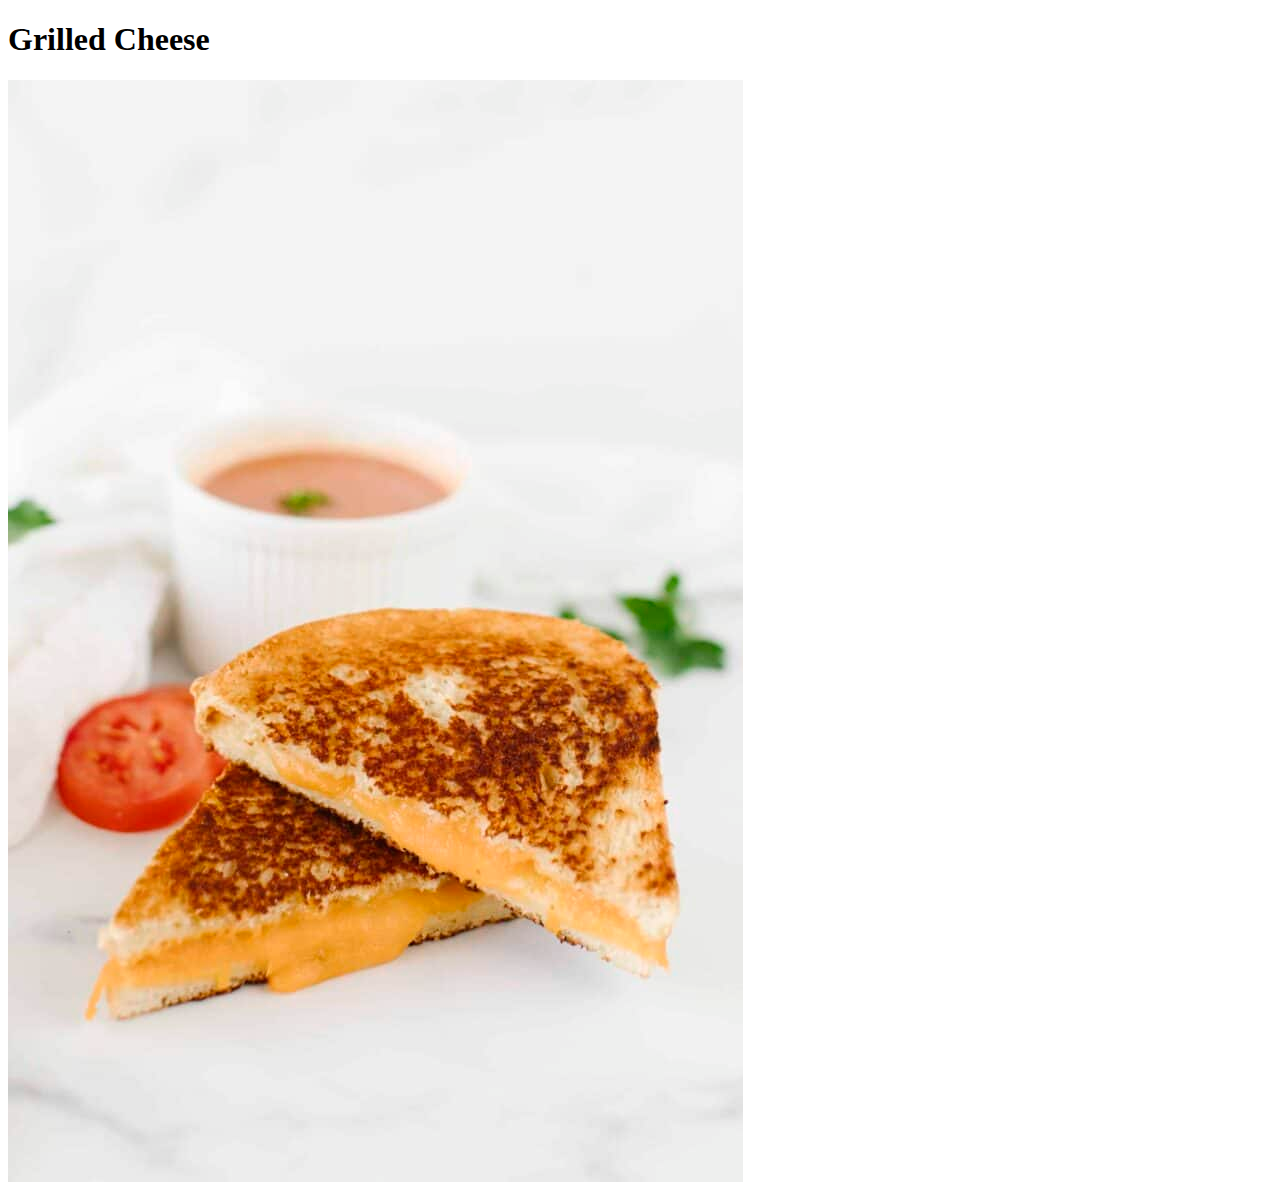
==== recipes/grilled-cheese.html @ 78ecb136 "Fix titles and add images" ====
<!DOCTYPE html>
<html lang="en">
<head>
    <meta charset="UTF-8">
    <meta name="viewport" content="width=device-width, initial-scale=1.0">
    <title>Document</title>
</head>
<body>
    <h1>Grilled Cheese</h1>
    <img src="../recipe-images/grilled-cheese-image.jpg" alt="It's a picture of a grilled cheese sandwich.">
</body>
</html>
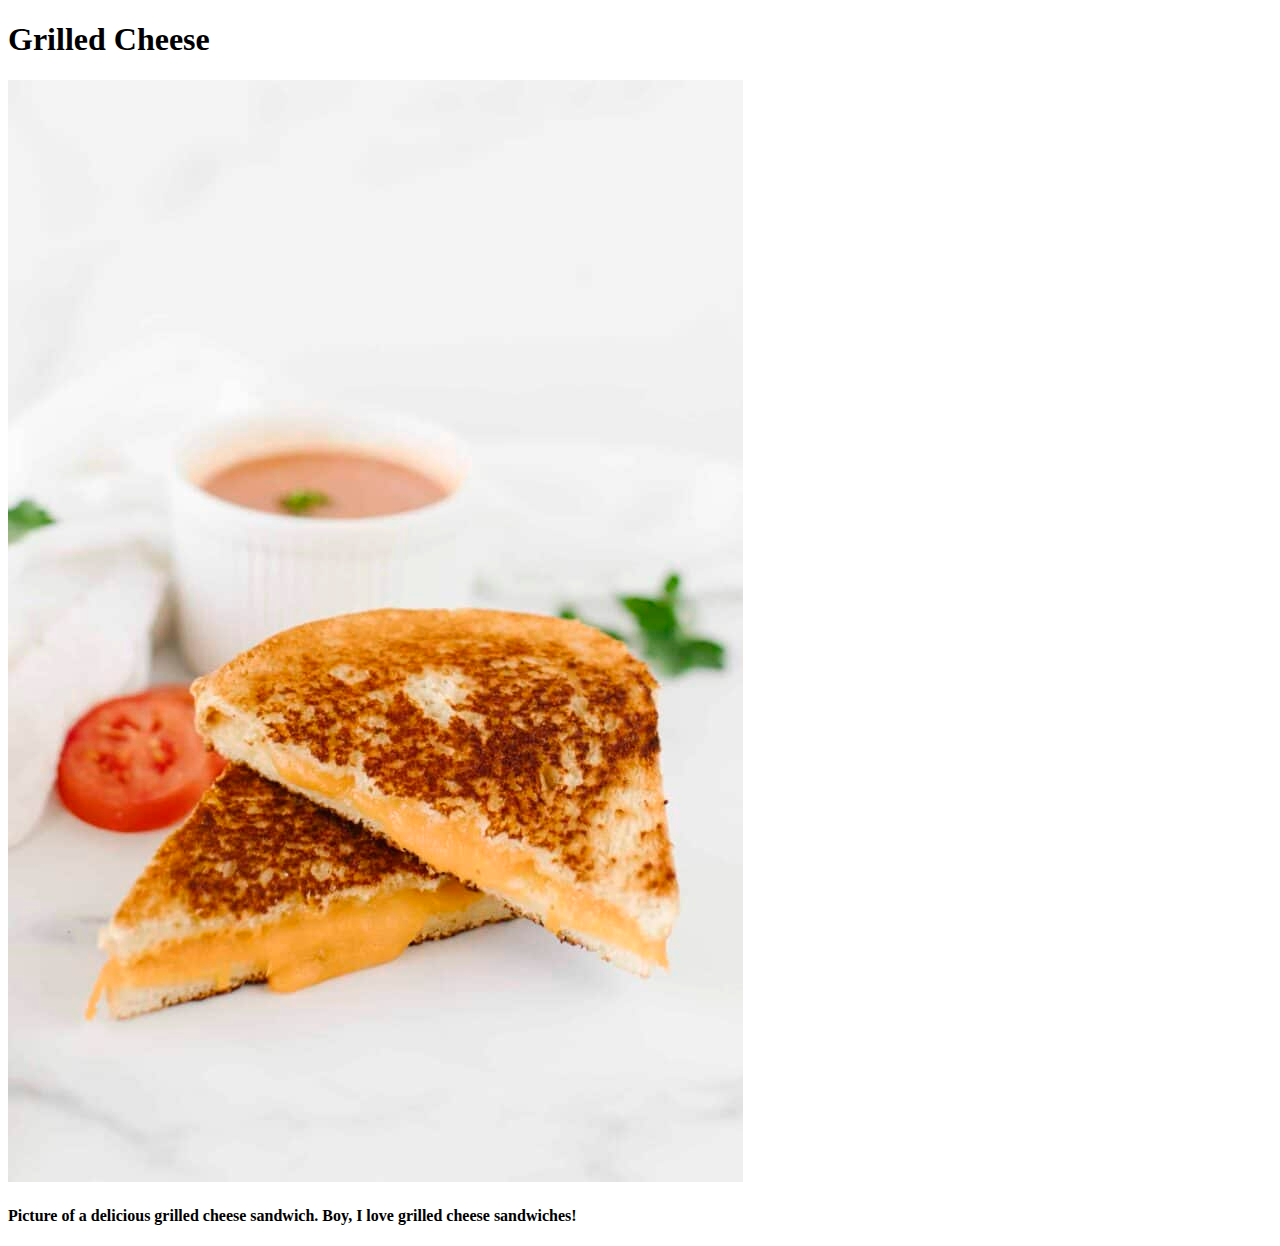
==== commit b301da7e: "Add descriptions under each dish image" ====
--- a/recipes/grilled-cheese.html
+++ b/recipes/grilled-cheese.html
@@ -3,10 +3,11 @@
 <head>
     <meta charset="UTF-8">
     <meta name="viewport" content="width=device-width, initial-scale=1.0">
-    <title>Document</title>
+    <title>Grilled Cheese Recipe</title>
 </head>
 <body>
     <h1>Grilled Cheese</h1>
     <img src="../recipe-images/grilled-cheese-image.jpg" alt="It's a picture of a grilled cheese sandwich.">
+    <p><h4>Picture of a delicious grilled cheese sandwich. Boy, I love grilled cheese sandwiches!</h4></p>
 </body>
 </html>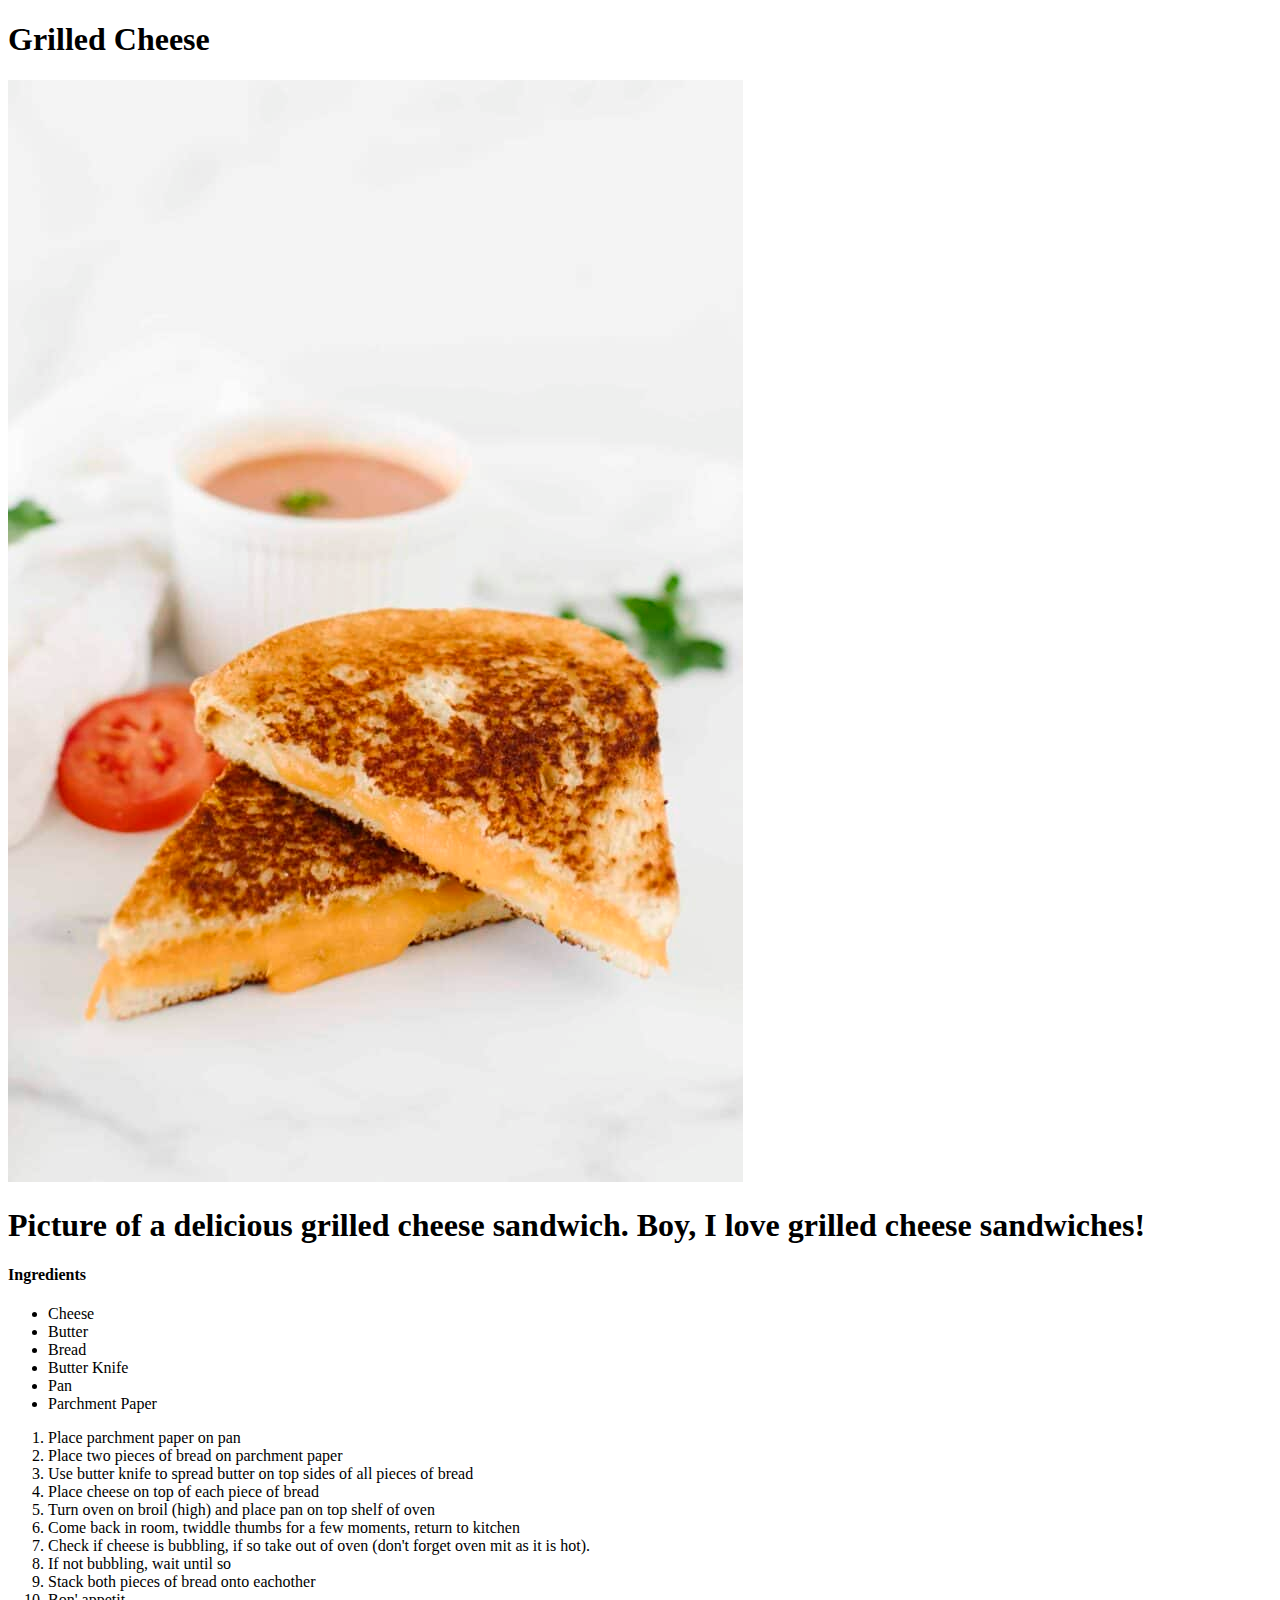
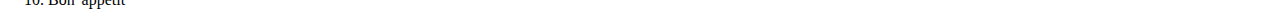
==== commit 2609d761: "Add grilled cheese list" ====
--- a/recipes/grilled-cheese.html
+++ b/recipes/grilled-cheese.html
@@ -8,6 +8,27 @@
 <body>
     <h1>Grilled Cheese</h1>
     <img src="../recipe-images/grilled-cheese-image.jpg" alt="It's a picture of a grilled cheese sandwich.">
-    <p><h4>Picture of a delicious grilled cheese sandwich. Boy, I love grilled cheese sandwiches!</h4></p>
+    <p><h1>Picture of a delicious grilled cheese sandwich. Boy, I love grilled cheese sandwiches!</h1></p>
+    <h4> Ingredients</h4>
+    <ul>
+        <li>Cheese</li>
+        <li>Butter</li>
+        <li>Bread</li>
+        <li>Butter Knife</li>
+        <li>Pan</li>
+        <li>Parchment Paper</li>
+    </ul>
+    <ol>
+        <li>Place parchment paper on pan</li>
+        <li>Place two pieces of bread on parchment paper</li>
+        <li>Use butter knife to spread butter on top sides of all pieces of bread</li>
+        <li>Place cheese on top of each piece of bread</li>
+        <li>Turn oven on broil (high) and place pan on top shelf of oven</li>
+        <li>Come back in room, twiddle thumbs for a few moments, return to kitchen</li>
+        <li>Check if cheese is bubbling, if so take out of oven (don't forget oven mit as it is hot).</li>
+        <li>If not bubbling, wait until so</li>
+        <li>Stack both pieces of bread onto eachother</li>
+        <li>Bon' appetit</li>
+    </ol>
 </body>
 </html>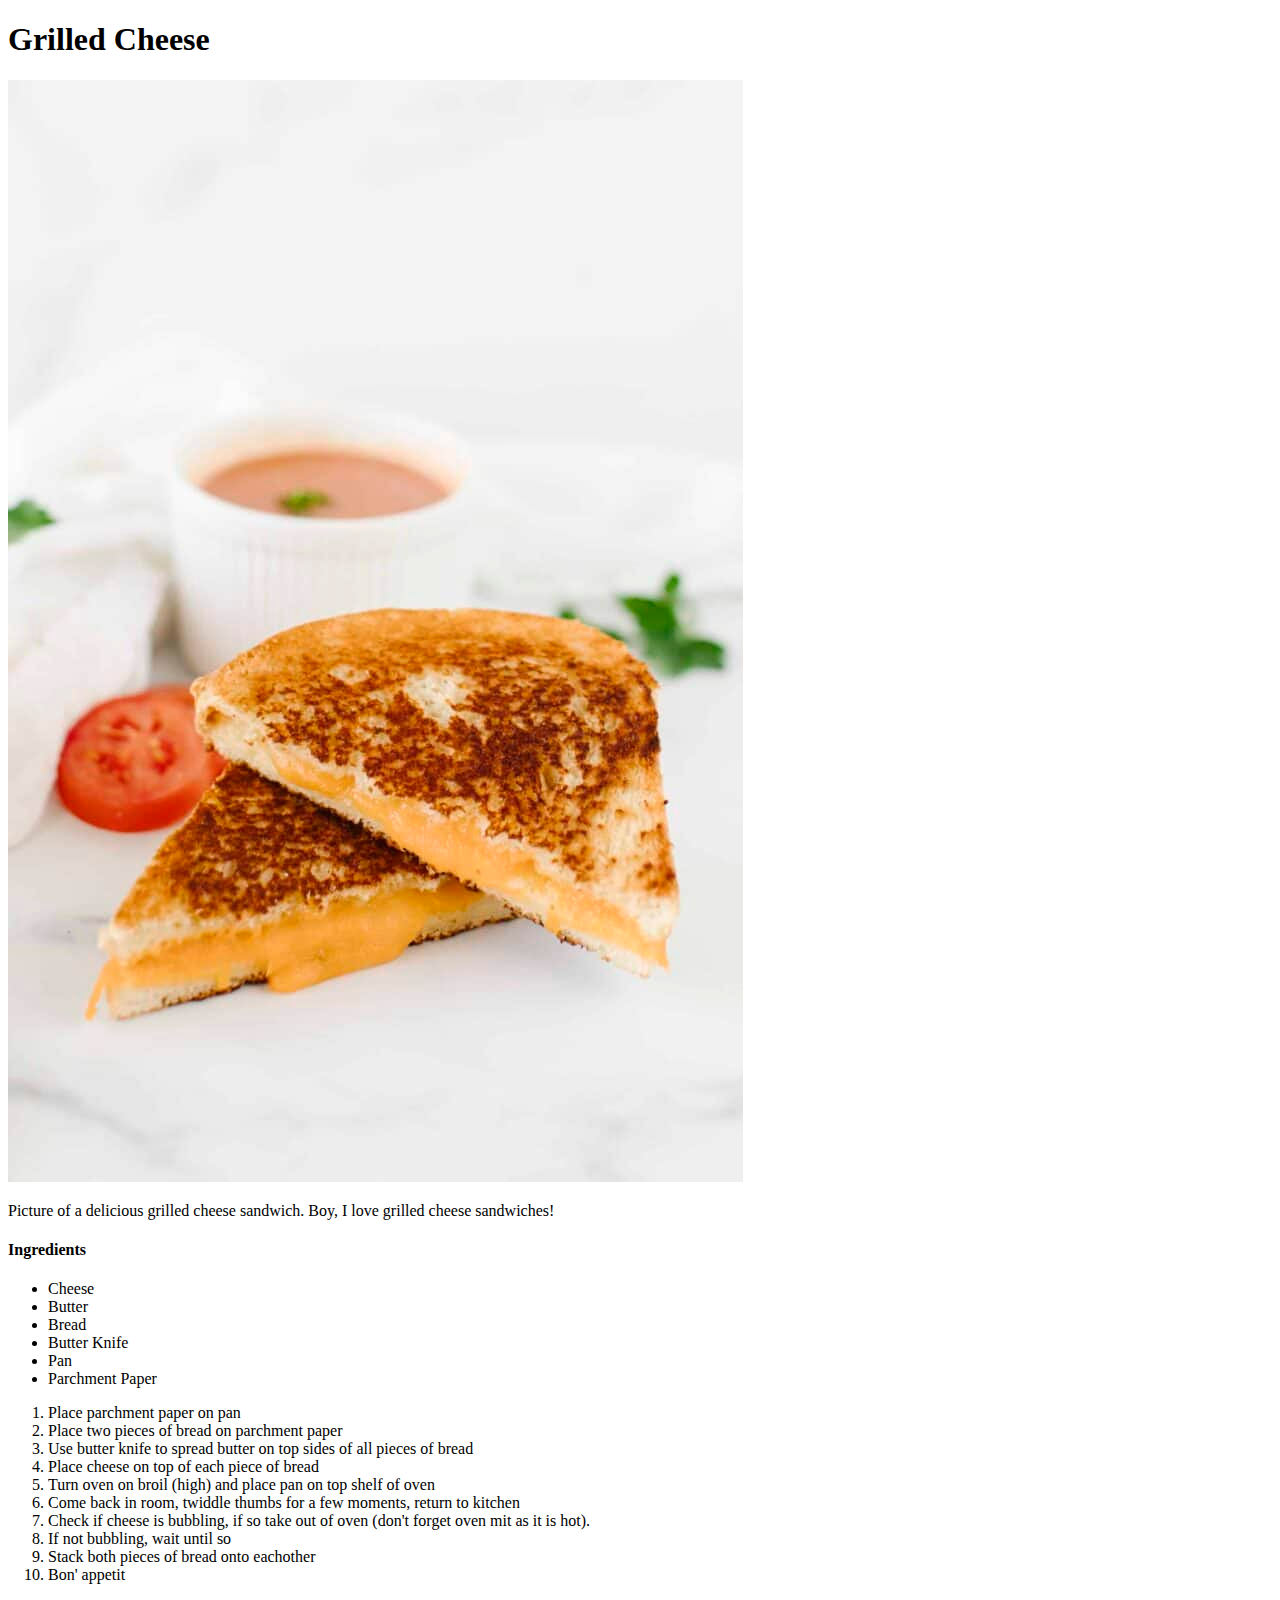
==== commit 0e0a8917: "Update header description sizes under each image" ====
--- a/recipes/grilled-cheese.html
+++ b/recipes/grilled-cheese.html
@@ -8,7 +8,7 @@
 <body>
     <h1>Grilled Cheese</h1>
     <img src="../recipe-images/grilled-cheese-image.jpg" alt="It's a picture of a grilled cheese sandwich.">
-    <p><h1>Picture of a delicious grilled cheese sandwich. Boy, I love grilled cheese sandwiches!</h1></p>
+    <p><h7>Picture of a delicious grilled cheese sandwich. Boy, I love grilled cheese sandwiches!</h7></p>
     <h4> Ingredients</h4>
     <ul>
         <li>Cheese</li>
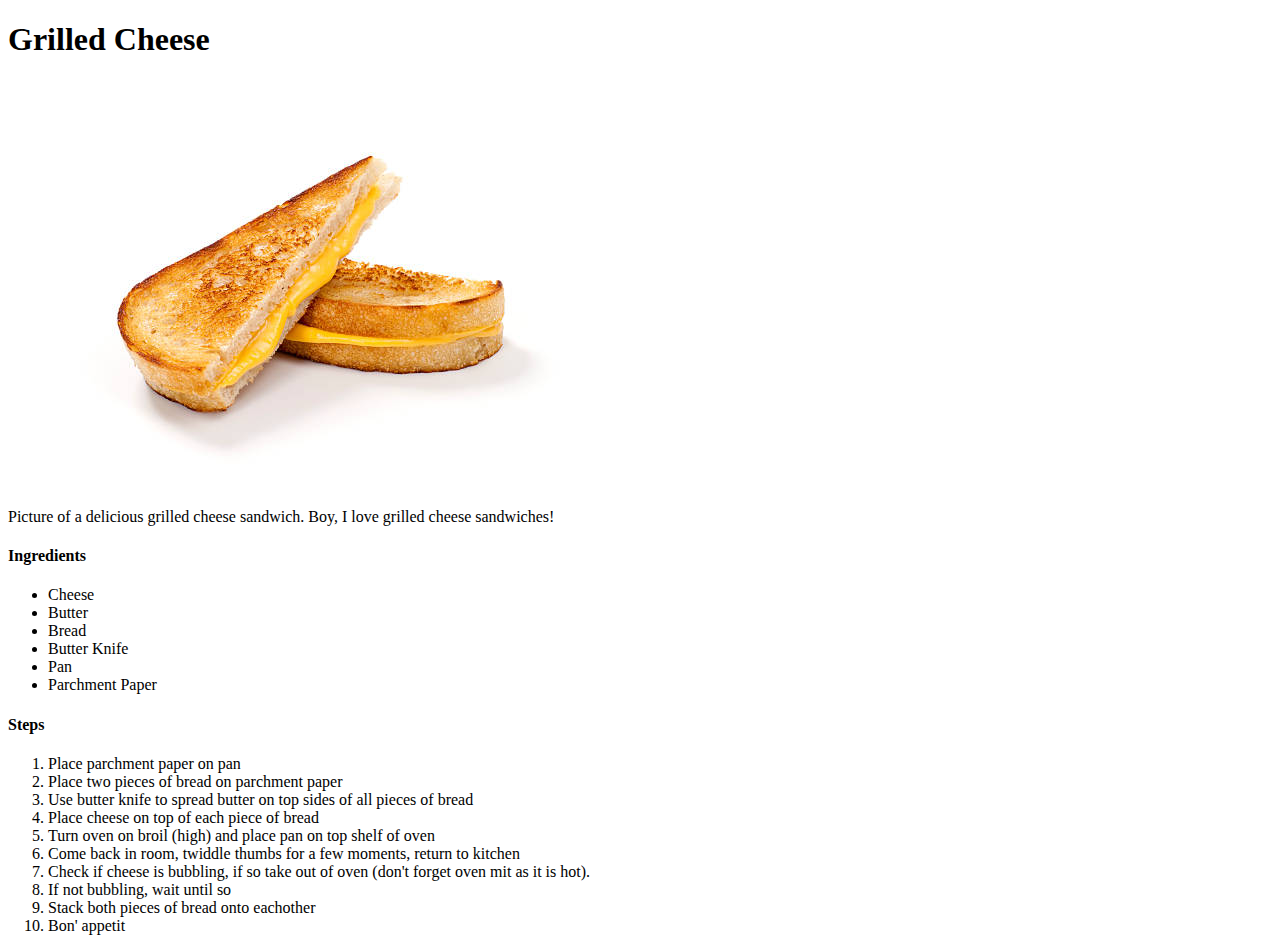
==== commit a78fa473: "Add steps and update grilled cheese picture" ====
--- a/recipes/grilled-cheese.html
+++ b/recipes/grilled-cheese.html
@@ -18,6 +18,7 @@
         <li>Pan</li>
         <li>Parchment Paper</li>
     </ul>
+    <h4>Steps</h4>
     <ol>
         <li>Place parchment paper on pan</li>
         <li>Place two pieces of bread on parchment paper</li>
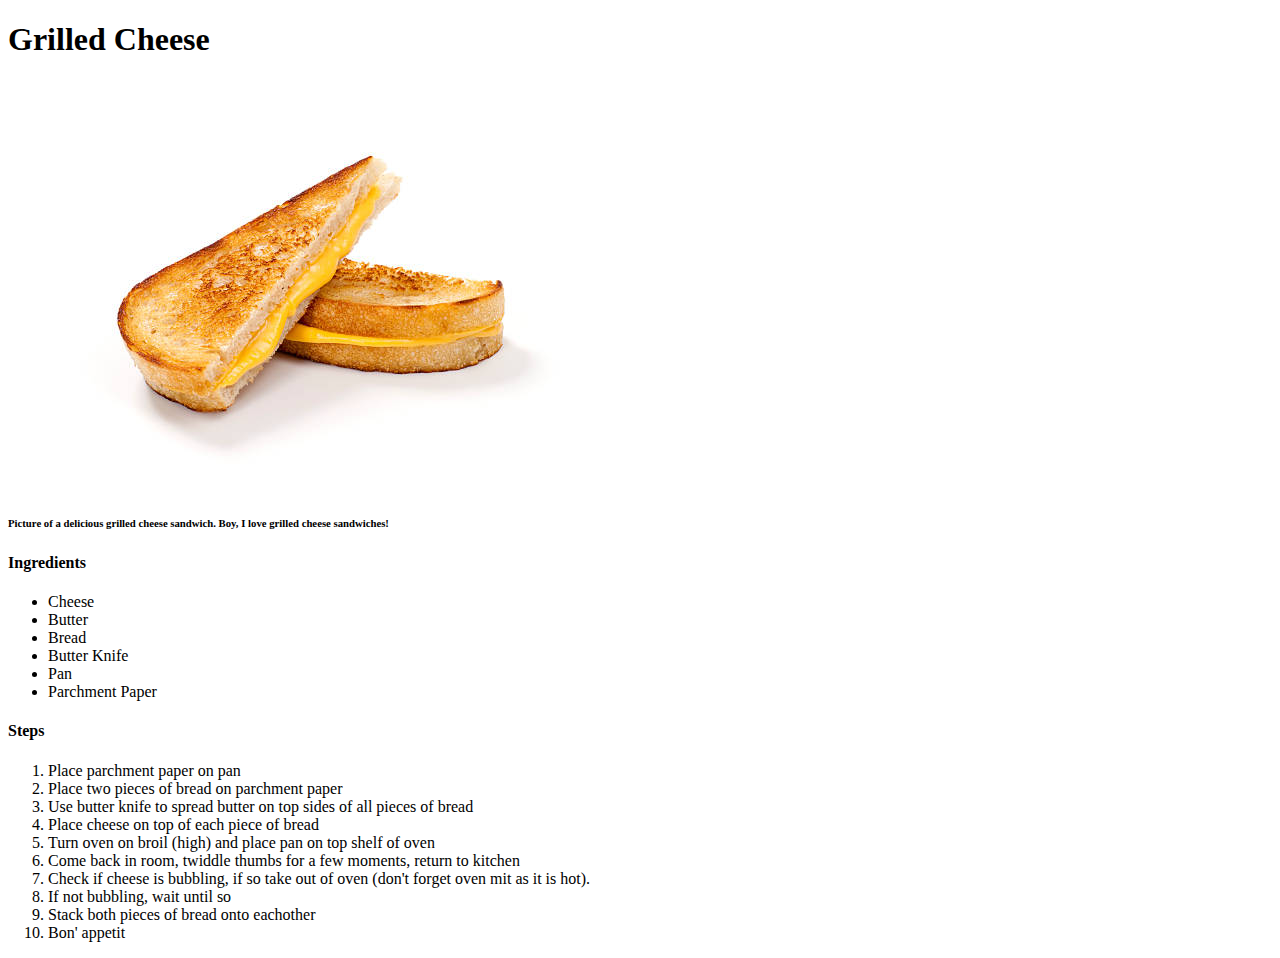
==== commit cc6785d6: "Change discription header size" ====
--- a/recipes/grilled-cheese.html
+++ b/recipes/grilled-cheese.html
@@ -8,7 +8,7 @@
 <body>
     <h1>Grilled Cheese</h1>
     <img src="../recipe-images/grilled-cheese-image.jpg" alt="It's a picture of a grilled cheese sandwich.">
-    <p><h7>Picture of a delicious grilled cheese sandwich. Boy, I love grilled cheese sandwiches!</h7></p>
+    <p><h6>Picture of a delicious grilled cheese sandwich. Boy, I love grilled cheese sandwiches!</h6></p>
     <h4> Ingredients</h4>
     <ul>
         <li>Cheese</li>
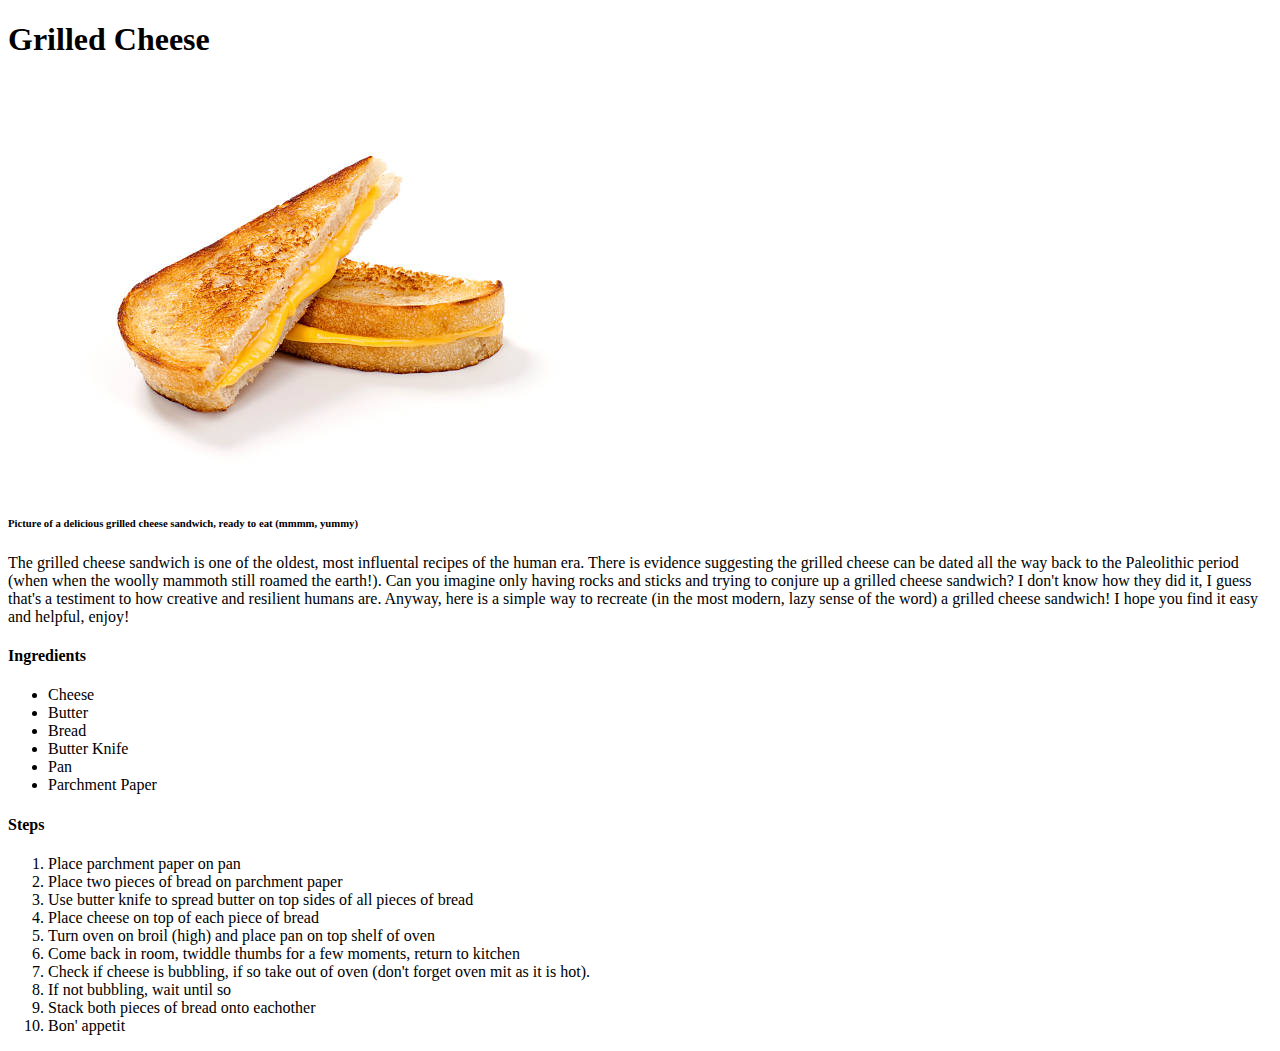
==== commit db1bb613: "Add a more detailed grilled cheese description" ====
--- a/recipes/grilled-cheese.html
+++ b/recipes/grilled-cheese.html
@@ -8,7 +8,11 @@
 <body>
     <h1>Grilled Cheese</h1>
     <img src="../recipe-images/grilled-cheese-image.jpg" alt="It's a picture of a grilled cheese sandwich.">
-    <p><h6>Picture of a delicious grilled cheese sandwich. Boy, I love grilled cheese sandwiches!</h6></p>
+    <h6>Picture of a delicious grilled cheese sandwich, ready to eat (mmmm, yummy)</h6>
+    <p>The grilled cheese sandwich is one of the oldest, most influental recipes of the human era. There is evidence suggesting the grilled cheese can be 
+        dated all the way back to the Paleolithic period (when when the woolly mammoth still roamed the earth!). Can you imagine only having rocks and sticks and trying to 
+    conjure up a grilled cheese sandwich? I don't know how they did it, I guess that's a testiment to how creative and resilient humans are. Anyway, here is a simple way to 
+recreate (in the most modern, lazy sense of the word) a grilled cheese sandwich! I hope you find it easy and helpful, enjoy!</p>
     <h4> Ingredients</h4>
     <ul>
         <li>Cheese</li>
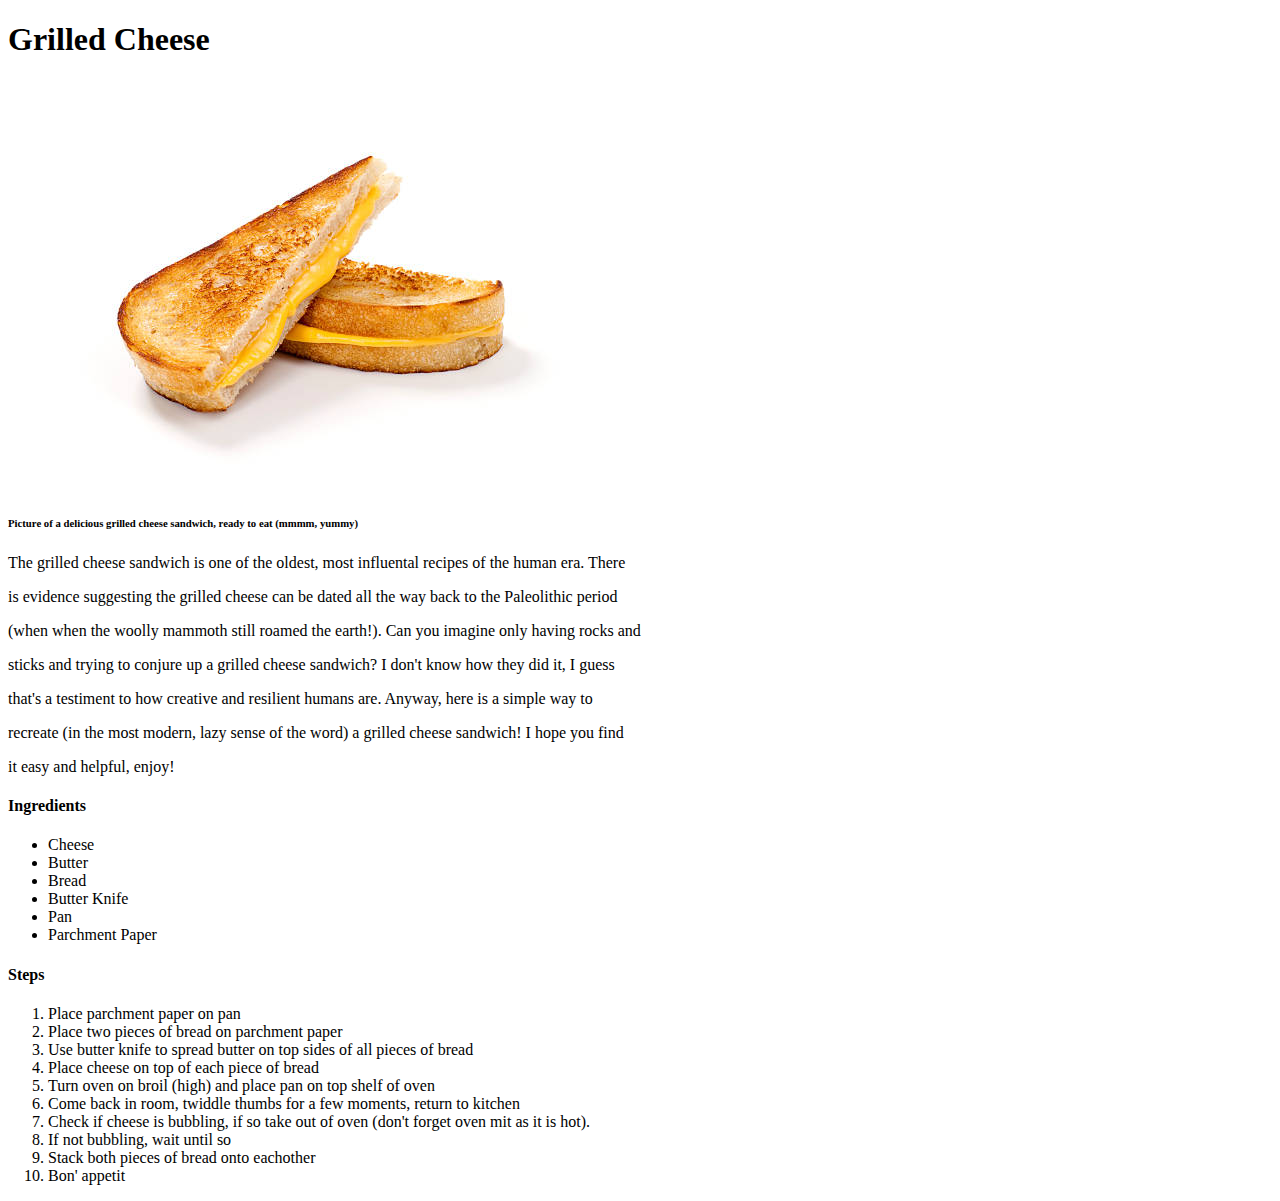
==== commit 5d50f631: "Add inefficient margin to grilled cheese description" ====
--- a/recipes/grilled-cheese.html
+++ b/recipes/grilled-cheese.html
@@ -9,10 +9,13 @@
     <h1>Grilled Cheese</h1>
     <img src="../recipe-images/grilled-cheese-image.jpg" alt="It's a picture of a grilled cheese sandwich.">
     <h6>Picture of a delicious grilled cheese sandwich, ready to eat (mmmm, yummy)</h6>
-    <p>The grilled cheese sandwich is one of the oldest, most influental recipes of the human era. There is evidence suggesting the grilled cheese can be 
-        dated all the way back to the Paleolithic period (when when the woolly mammoth still roamed the earth!). Can you imagine only having rocks and sticks and trying to 
-    conjure up a grilled cheese sandwich? I don't know how they did it, I guess that's a testiment to how creative and resilient humans are. Anyway, here is a simple way to 
-recreate (in the most modern, lazy sense of the word) a grilled cheese sandwich! I hope you find it easy and helpful, enjoy!</p>
+    <p>The grilled cheese sandwich is one of the oldest, most influental recipes of the human era. There</p>
+    <p>is evidence suggesting the grilled cheese can be dated all the way back to the Paleolithic period</p>
+    <p>(when when the woolly mammoth still roamed the earth!). Can you imagine only having rocks and</p>
+    <p>sticks and trying to conjure up a grilled cheese sandwich? I don't know how they did it, I guess</p>
+    <p>that's a testiment to how creative and resilient humans are. Anyway, here is a simple way to</p>
+    <p>recreate (in the most modern, lazy sense of the word) a grilled cheese sandwich! I hope you find</p>
+    <p>it easy and helpful, enjoy!</p>
     <h4> Ingredients</h4>
     <ul>
         <li>Cheese</li>
